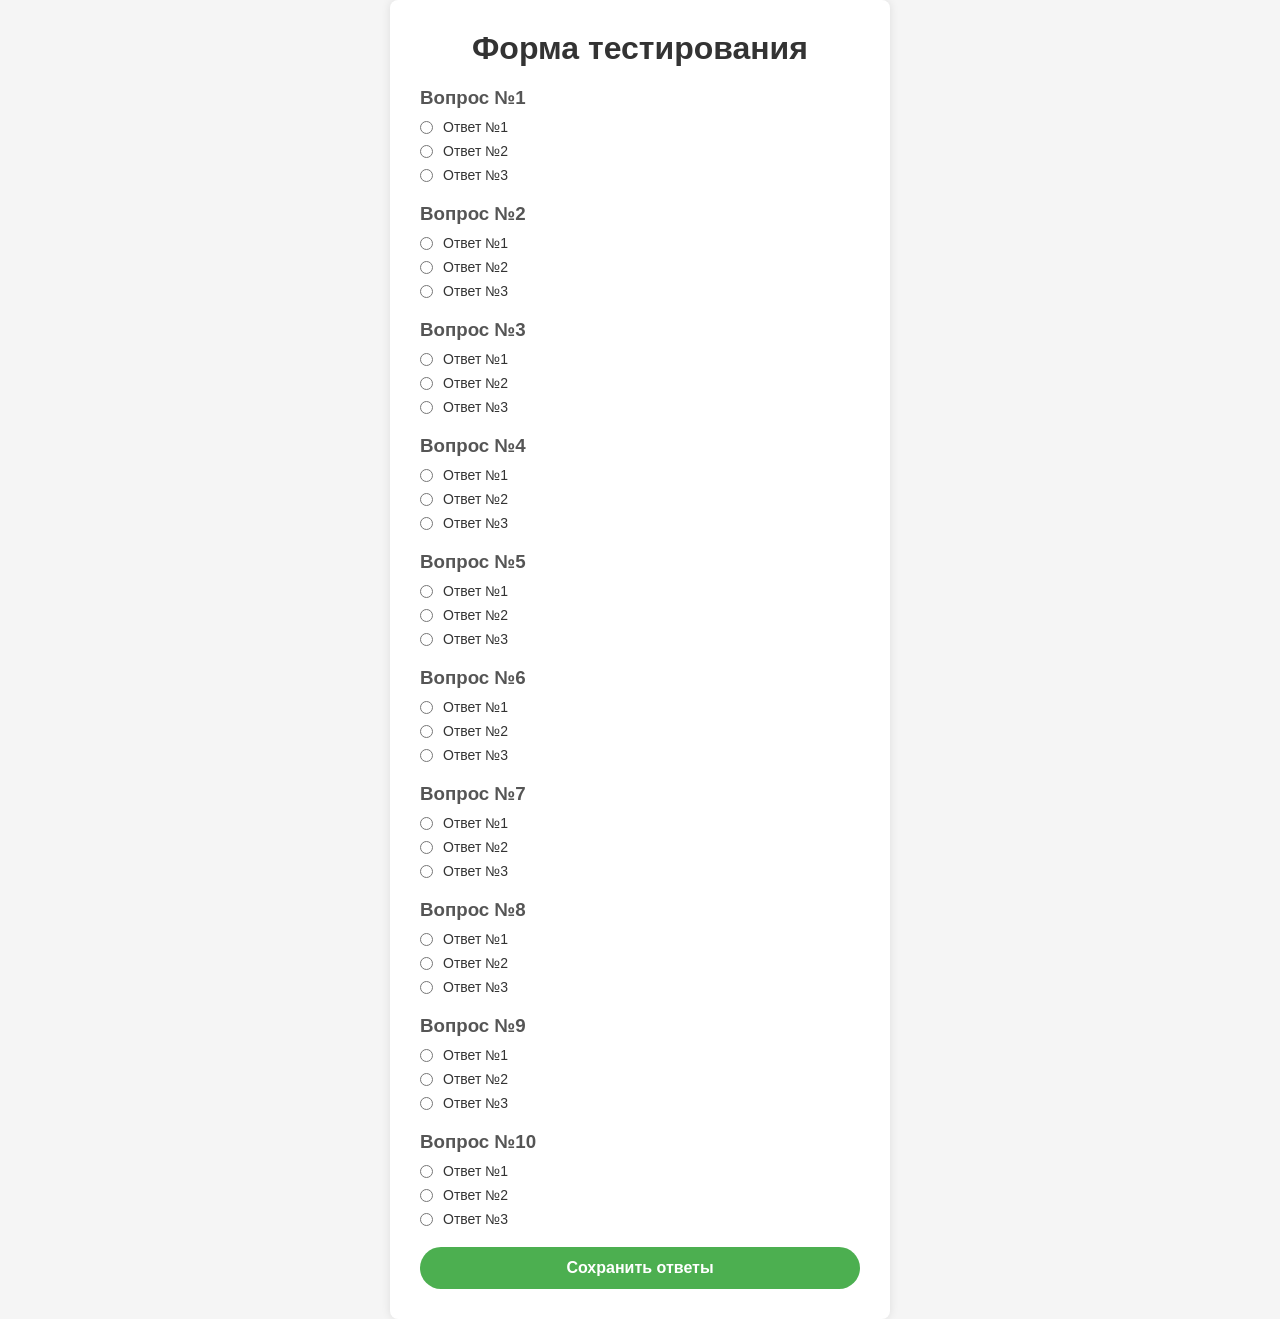
==== SiteArchitecture/Index1.html @ a5371506 "2 переработка задачи 99-0006" ====
<!DOCTYPE html>
<html lang="ru">
    <head>
        <meta charset="UTF-8">
    <title> Форма тестирования</title>
    <link rel="stylesheet" href="style.css">
    </head>
<body>
        <div class="form-container">
            <h1> Форма тестирования</h1>

            <form id="testForm">
                <div class="questions-block">

                    <div class="question">
                        <h3>Вопрос №1</h3>
                        <ul class="answers-list">
                            <li>
                                <input type="radio" id="q1-1" name="q1">
                                <label for="q1-1">Ответ №1</label>
                            </li>
                             <li>
                                <input type="radio" id="q1-2" name="q1">
                                <label for="q1-2">Ответ №2</label>
                            </li>
                             <li>
                                <input type="radio" id="q1-3" name="q1">
                                <label for="q1-3">Ответ №3</label>
                            </li>
                        </ul>
                </div>

                    <div class="question">
                        <h3>Вопрос №2</h3>
                        <ul class="answers-list">
                            <li>
                                <input type="radio" id="q2-1" name="q2">
                                <label for="q2-1">Ответ №1</label>
                            </li>
                             <li>
                                <input type="radio" id="q2-2" name="q2">
                                <label for="q2-2">Ответ №2</label>
                            </li>
                             <li>
                                <input type="radio" id="q2-3" name="q2">
                                <label for="q2-3">Ответ №3</label>
                            </li>
                        </ul>
                </div>

                    <div class="question">
                        <h3>Вопрос №3</h3>
                        <ul class="answers-list">
                            <li>
                                <input type="radio" id="q3-1" name="q3">
                                <label for="q3-1">Ответ №1</label>
                            </li>
                             <li>
                                <input type="radio" id="q3-2" name="q3">
                                <label for="q1-2">Ответ №2</label>
                            </li>
                             <li>
                                <input type="radio" id="q3-3" name="q1">
                                <label for="q3-3">Ответ №3</label>
                            </li>
                        </ul>
                </div>

                    <div class="question">
                        <h3>Вопрос №4</h3>
                        <ul class="answers-list">
                            <li>
                                <input type="radio" id="q4-1" name="q4">
                                <label for="q4-1">Ответ №1</label>
                            </li>
                             <li>
                                <input type="radio" id="q4-2" name="q4">
                                <label for="q4-2">Ответ №2</label>
                            </li>
                             <li>
                                <input type="radio" id="q4-3" name="q4">
                                <label for="q4-3">Ответ №3</label>
                            </li>
                        </ul>
                </div>

                    <div class="question">
                        <h3>Вопрос №5</h3>
                        <ul class="answers-list">
                            <li>
                                <input type="radio" id="q5-1" name="q5">
                                <label for="q5-1">Ответ №1</label>
                            </li>
                             <li>
                                <input type="radio" id="q5-2" name="q5">
                                <label for="q5-2">Ответ №2</label>
                            </li>
                             <li>
                                <input type="radio" id="q5-3" name="q5">
                                <label for="q5-3">Ответ №3</label>
                            </li>
                        </ul>
                </div>

                    <div class="question">
                        <h3>Вопрос №6</h3>
                        <ul class="answers-list">
                            <li>
                                <input type="radio" id="q6-1" name="q6">
                                <label for="q6-1">Ответ №1</label>
                            </li>
                             <li>
                                <input type="radio" id="q6-2" name="q6">
                                <label for="q6-2">Ответ №2</label>
                            </li>
                             <li>
                                <input type="radio" id="q6-3" name="q6">
                                <label for="q6-3">Ответ №3</label>
                            </li>
                        </ul>
                </div>

                    <div class="question">
                        <h3>Вопрос №7</h3>
                        <ul class="answers-list">
                            <li>
                                <input type="radio" id="q7-1" name="q7">
                                <label for="q7-1">Ответ №1</label>
                            </li>
                             <li>
                                <input type="radio" id="q7-2" name="q7">
                                <label for="q7-2">Ответ №2</label>
                            </li>
                             <li>
                                <input type="radio" id="q7-3" name="q7">
                                <label for="q7-3">Ответ №3</label>
                            </li>
                        </ul>
                </div>

                     <div class="question">
                        <h3>Вопрос №8</h3>
                        <ul class="answers-list">
                            <li>
                                <input type="radio" id="q8-1" name="q8">
                                <label for="q8-1">Ответ №1</label>
                            </li>
                             <li>
                                <input type="radio" id="q8-2" name="q8">
                                <label for="q8-2">Ответ №2</label>
                            </li>
                             <li>
                                <input type="radio" id="q8-3" name="q8">
                                <label for="q8-3">Ответ №3</label>
                            </li>
                        </ul>
                </div>

                     <div class="question">
                        <h3>Вопрос №9</h3>
                        <ul class="answers-list">
                            <li>
                                <input type="radio" id="q9-1" name="q9">
                                <label for="q9-1">Ответ №1</label>
                            </li>
                             <li>
                                <input type="radio" id="q9-2" name="q9">
                                <label for="q9-2">Ответ №2</label>
                            </li>
                             <li>
                                <input type="radio" id="q9-3" name="q9">
                                <label for="q9-3">Ответ №3</label>
                            </li>
                        </ul>
                </div>

                     <div class="question">
                        <h3>Вопрос №10</h3>
                        <ul class="answers-list">
                            <li>
                                <input type="radio" id="q10-1" name="q10">
                                <label for="q10-1">Ответ №1</label>
                            </li>
                             <li>
                                <input type="radio" id="q10-2" name="q10">
                                <label for="q10-2">Ответ №2</label>
                            </li>
                             <li>
                                <input type="radio" id="q10-3" name="q10">
                                <label for="q10-3">Ответ №3</label>
                            </li>
                        </ul>
                </div>
                </div>

                <button id="savedBtn" type="button">Сохранить ответы</button>
            </form>
        </div>

<script src="script.js"></script>
</body>
</html>
---- SiteArchitecture/style.css ----
* {
    margin: 0;
    padding: 0;
    box-sizing: border-box;
}

body {
    font-family:Arial;
    background-color: #f5f5f5;
    display: flex;
    justify-content: center;
    align-items: center;
    min-height: 100vh;
}

.form-container {
    background-color: #fff;
    padding: 30px;
    border-radius: 8px;
    box-shadow: 0 0 10px rgba(0,0,0,0.1);
    width: 100%;
    max-width: 500px;
}

h1 {
    text-align: center;
    color: #333;
    margin-bottom: 20px;
}

.question {
    margin-bottom: 20px;
}

h3 {
    color: #555;
    margin-bottom: 10px;
}

.answers-list {
    list-style-type: none;
    padding-left: 0;
}

.answers-list li {
    display: flex;
    align-items: center;
    margin-bottom: 8px;
    cursor: pointer;
}

.answers-list label {
    margin-left: 10px;
    font-size: 14px;
    color: #333;
}

button {
    width: 100%;
    padding: 12px;
    background-color: #4caf50;
    color: white;
    border: none;
    border-radius: 25px;
    font-size: 16px;
    font-weight: bold;
    cursor: pointer;
    transition: background-color 0.3s;
}

button:hover {
    background-color: #255326;
}
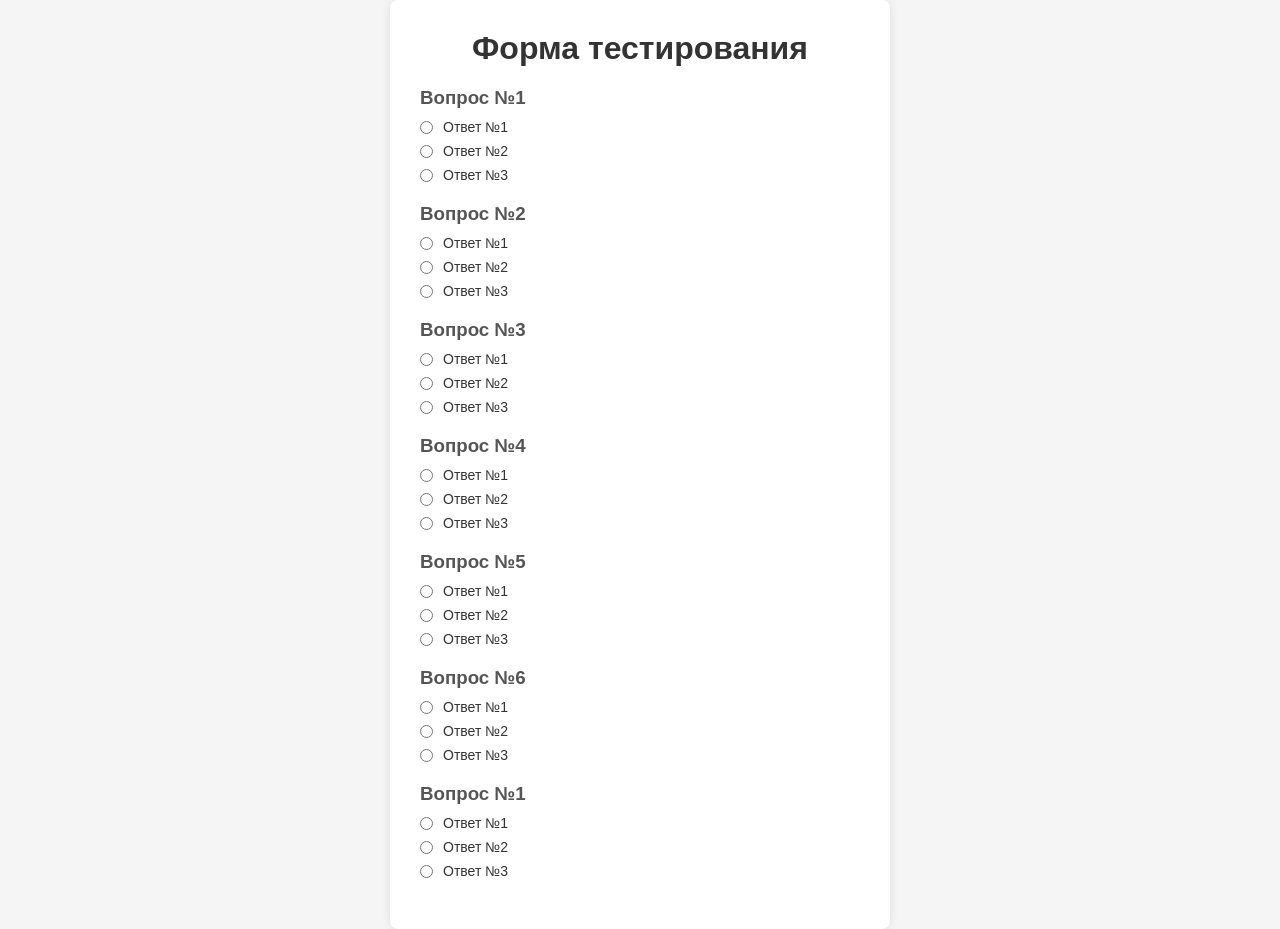
==== commit 5240a6c3: "99-0006 Форма тестирования и отчет" ====
--- a/SiteArchitecture/Index1.html
+++ b/SiteArchitecture/Index1.html
@@ -121,7 +121,7 @@
                 </div>
 
                     <div class="question">
-                        <h3>Вопрос №7</h3>
+                        <h3>Вопрос №1</h3>
                         <ul class="answers-list">
                             <li>
                                 <input type="radio" id="q7-1" name="q7">
@@ -136,67 +136,4 @@
                                 <label for="q7-3">Ответ №3</label>
                             </li>
                         </ul>
-                </div>
-
-                     <div class="question">
-                        <h3>Вопрос №8</h3>
-                        <ul class="answers-list">
-                            <li>
-                                <input type="radio" id="q8-1" name="q8">
-                                <label for="q8-1">Ответ №1</label>
-                            </li>
-                             <li>
-                                <input type="radio" id="q8-2" name="q8">
-                                <label for="q8-2">Ответ №2</label>
-                            </li>
-                             <li>
-                                <input type="radio" id="q8-3" name="q8">
-                                <label for="q8-3">Ответ №3</label>
-                            </li>
-                        </ul>
-                </div>
-
-                     <div class="question">
-                        <h3>Вопрос №9</h3>
-                        <ul class="answers-list">
-                            <li>
-                                <input type="radio" id="q9-1" name="q9">
-                                <label for="q9-1">Ответ №1</label>
-                            </li>
-                             <li>
-                                <input type="radio" id="q9-2" name="q9">
-                                <label for="q9-2">Ответ №2</label>
-                            </li>
-                             <li>
-                                <input type="radio" id="q9-3" name="q9">
-                                <label for="q9-3">Ответ №3</label>
-                            </li>
-                        </ul>
-                </div>
-
-                     <div class="question">
-                        <h3>Вопрос №10</h3>
-                        <ul class="answers-list">
-                            <li>
-                                <input type="radio" id="q10-1" name="q10">
-                                <label for="q10-1">Ответ №1</label>
-                            </li>
-                             <li>
-                                <input type="radio" id="q10-2" name="q10">
-                                <label for="q10-2">Ответ №2</label>
-                            </li>
-                             <li>
-                                <input type="radio" id="q10-3" name="q10">
-                                <label for="q10-3">Ответ №3</label>
-                            </li>
-                        </ul>
-                </div>
-                </div>
-
-                <button id="savedBtn" type="button">Сохранить ответы</button>
-            </form>
-        </div>
-
-<script src="script.js"></script>
-</body>
-</html>+                </div>
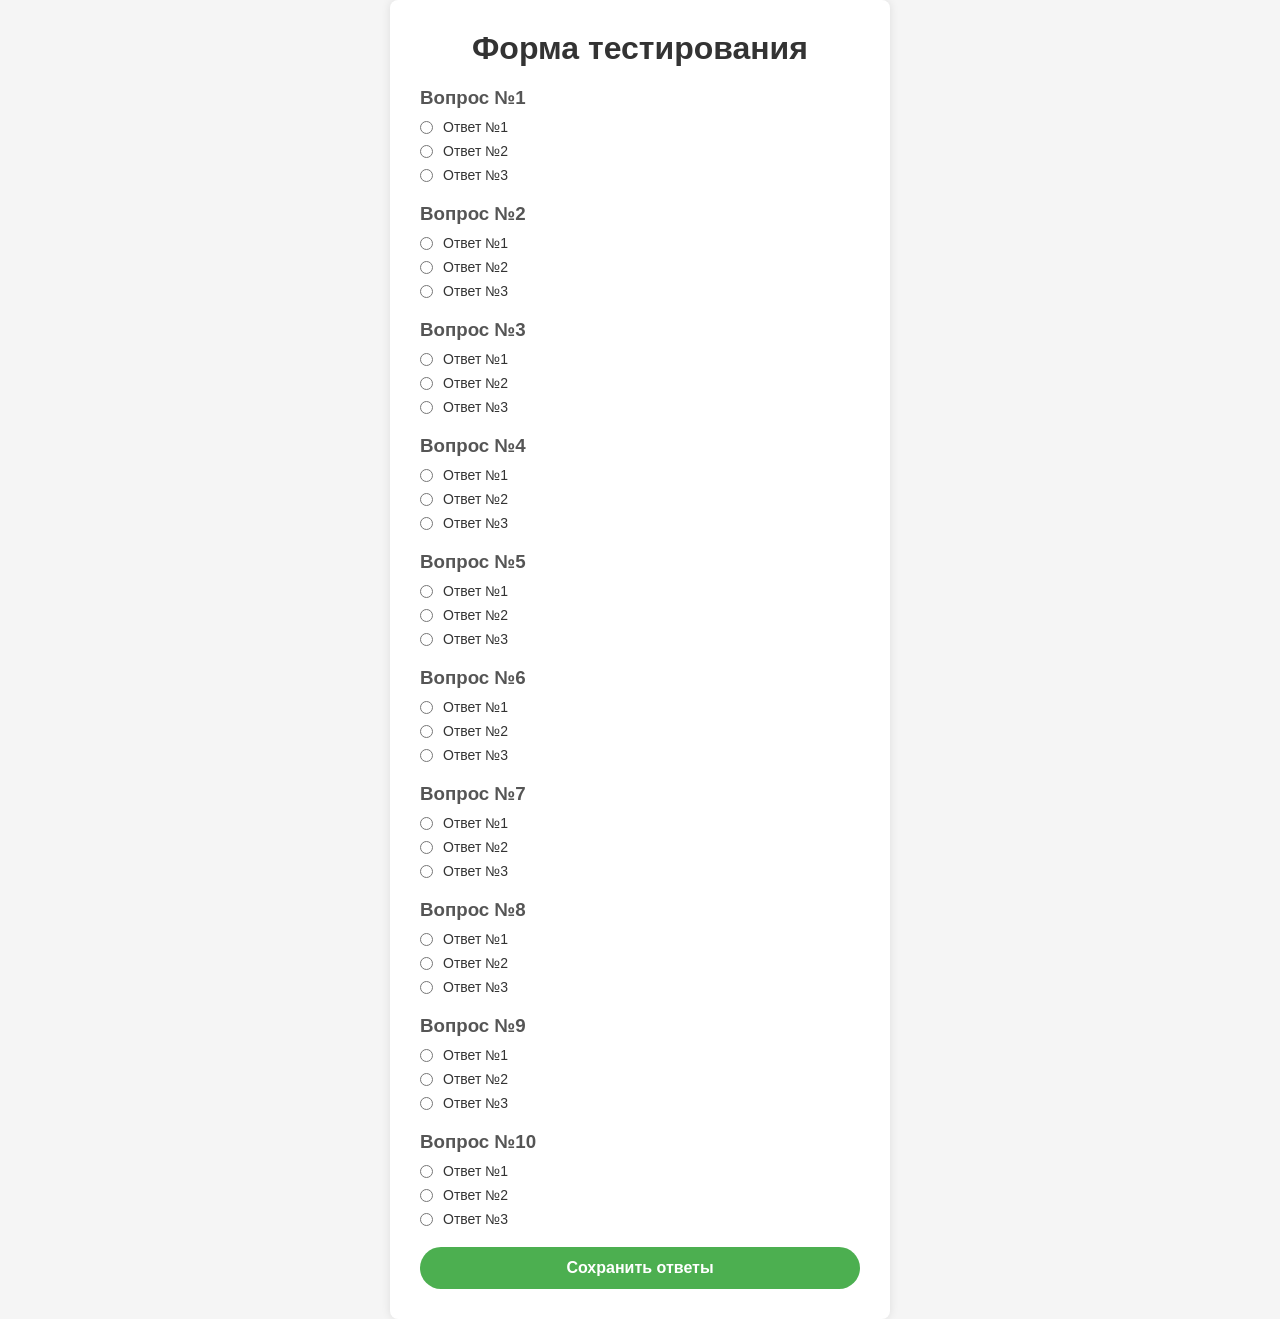
==== commit e55b868d: "Merge pull request #8 from Alina515-web/main переработка 99-0006 и выполнение 99-0007" ====
--- a/SiteArchitecture/Index1.html
+++ b/SiteArchitecture/Index1.html
@@ -121,7 +121,7 @@
                 </div>
 
                     <div class="question">
-                        <h3>Вопрос №1</h3>
+                        <h3>Вопрос №7</h3>
                         <ul class="answers-list">
                             <li>
                                 <input type="radio" id="q7-1" name="q7">
@@ -136,4 +136,67 @@
                                 <label for="q7-3">Ответ №3</label>
                             </li>
                         </ul>
-                </div>+                </div>
+
+                     <div class="question">
+                        <h3>Вопрос №8</h3>
+                        <ul class="answers-list">
+                            <li>
+                                <input type="radio" id="q8-1" name="q8">
+                                <label for="q8-1">Ответ №1</label>
+                            </li>
+                             <li>
+                                <input type="radio" id="q8-2" name="q8">
+                                <label for="q8-2">Ответ №2</label>
+                            </li>
+                             <li>
+                                <input type="radio" id="q8-3" name="q8">
+                                <label for="q8-3">Ответ №3</label>
+                            </li>
+                        </ul>
+                </div>
+
+                     <div class="question">
+                        <h3>Вопрос №9</h3>
+                        <ul class="answers-list">
+                            <li>
+                                <input type="radio" id="q9-1" name="q9">
+                                <label for="q9-1">Ответ №1</label>
+                            </li>
+                             <li>
+                                <input type="radio" id="q9-2" name="q9">
+                                <label for="q9-2">Ответ №2</label>
+                            </li>
+                             <li>
+                                <input type="radio" id="q9-3" name="q9">
+                                <label for="q9-3">Ответ №3</label>
+                            </li>
+                        </ul>
+                </div>
+
+                     <div class="question">
+                        <h3>Вопрос №10</h3>
+                        <ul class="answers-list">
+                            <li>
+                                <input type="radio" id="q10-1" name="q10">
+                                <label for="q10-1">Ответ №1</label>
+                            </li>
+                             <li>
+                                <input type="radio" id="q10-2" name="q10">
+                                <label for="q10-2">Ответ №2</label>
+                            </li>
+                             <li>
+                                <input type="radio" id="q10-3" name="q10">
+                                <label for="q10-3">Ответ №3</label>
+                            </li>
+                        </ul>
+                </div>
+                </div>
+
+                <button id="savedBtn" type="button">Сохранить ответы</button>
+            </form>
+        </div>
+
+<script src="script.js"></script>
+</body>
+</html>
